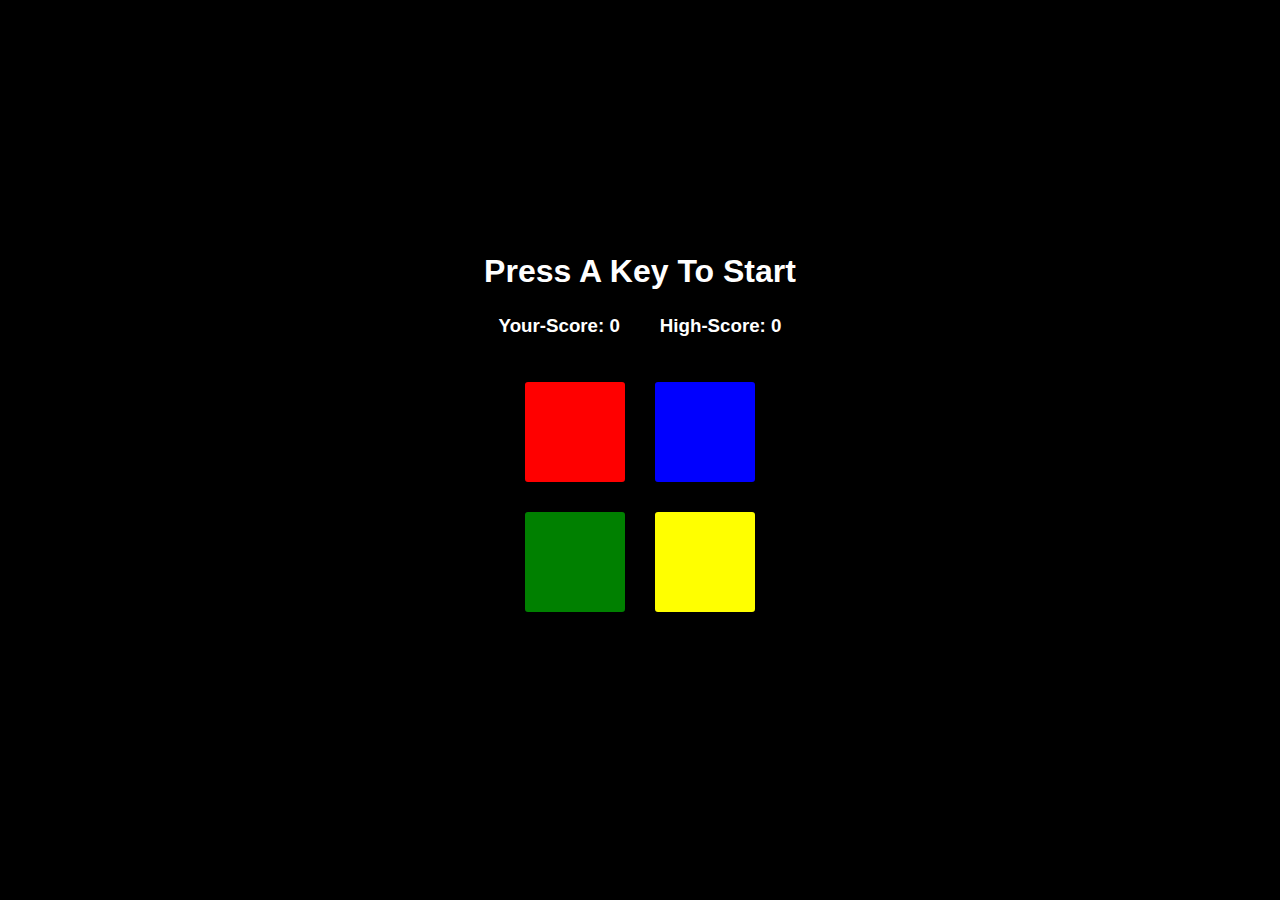
==== simon game/index.html @ 831be7b5 "Add files via upload" ====
<!DOCTYPE html>
<html lang="en">
<head>
    <meta charset="UTF-8">
    <meta http-equiv="X-UA-Compatible" content="IE=edge">
    <meta name="viewport" content="width=device-width, initial-scale=1.0">
    <link rel="stylesheet" href="styles.css">
    <title>Game</title>
</head>
<body>
    
    <div class="section-1">
        <h1 id="h1">Press A Key To Start</h1>
        <div class="row-score">
            <h3>Your-Score: <span id="ys">0</span></h3>
            <h3>High-Score: <span id="hs">0</span></h3>
        </div>
        <div class="grid" id="clicks">
            <div class="cell" id="cell-1"></div>
            <div class="cell" id="cell-2"></div>
            <div class="cell" id="cell-3"></div>
            <div class="cell" id="cell-4"></div>
        </div>

        <button>New Game</button>
    </div>

    <script src="https://ajax.googleapis.com/ajax/libs/jquery/3.6.3/jquery.min.js"></script> 
    <script src="index.js"></script>
</body>
</html>
---- simon game/styles.css ----
* {
    margin: 0;
}


body {
    background-color: black;
    color: white;
    font-family: sans-serif;
    text-align: center;
}

h1 {
    margin: 20px;
}

h3 {
    margin: 5px 20px 30px 20px;
}

.row-score {
    width: 100%;
    display: flex;
    flex-direction: row;
    align-items: center;
    justify-content: center;
}

.section-1 {
    display: flex;
    flex-direction: column;
    justify-content: center;
    align-items: center;
    width: 100%;
    height: 100vh;
}

button {
    padding: 10px 20px 10px 20px;
    border: 1px solid rgb(255, 255, 255);
    background-color: black;
    color: white;
    cursor: pointer;
    font-size: 20px;
    transition: all 0.5s;
    display: none !important;
}

button:hover {
    background-color: white;
    color: black;
}

button:active {
    background-color: rgb(110, 110, 110);
}

.grid {
    display: grid;
    grid-template-columns: 1fr 1fr;
    margin-bottom: 40px;
}

.animate {
    opacity: 1;
    animation: opace 0.2s;
}

@keyframes opace {
    0% {
        opacity: 1;
    }

    50% {
        opacity: 0;
    }

    100% {
        opacity: 1;
    }
}


.cell {
    width: 100px;
    height: 100px;
    background-color: white;
    margin: 10px;
    cursor: pointer;
    border-radius: 8px;
    border: 5px solid black;
}

.cell:active {
    transform: scale(0.99);
}


#cell-1 {
    background-color: red;
}
#cell-1:active {
     background-color: rgba(255, 0, 0, 0.550);
     transition: all 0.1s;
}

#cell-2 {
    background-color: blue;
}
#cell-2:active {
    background-color: rgba(0, 0, 255, 0.550);
    transition: all 0.1s;
}

#cell-3 {
    background-color: green;
}
#cell-3:active {
    background-color: rgba(0, 128, 0, 0.550);
    transition: all 0.1s;
}

#cell-4 {
    background-color: yellow;
}
#cell-4:active {
    background-color: rgba(255, 255, 0, 0.550);
    transition: all 0.1s;
}



@media screen and (max-width: 1000px) {
    button {
        display: flex !important;
    }
}
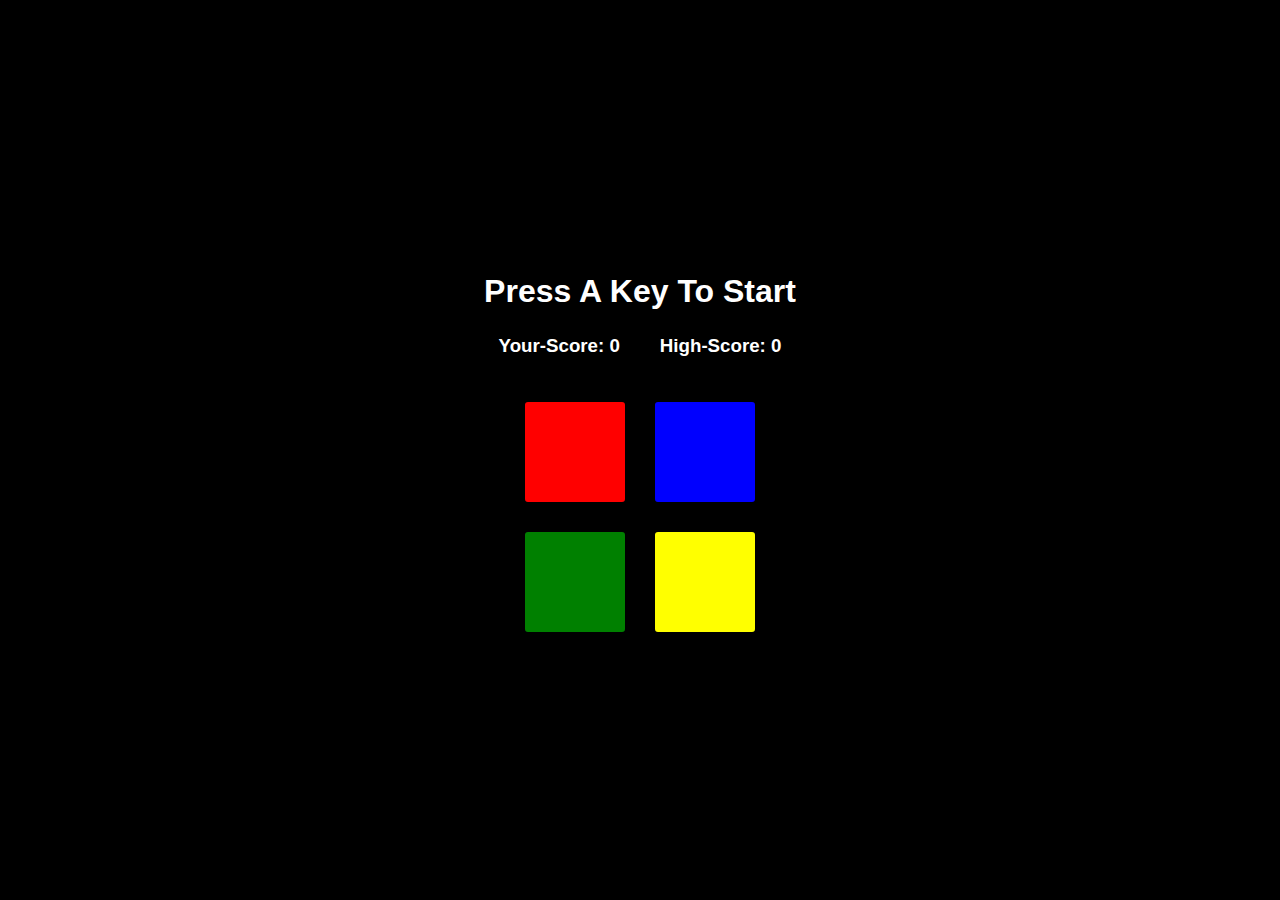
==== commit 210d69cc: "Update index.html" ====
--- a/simon game/index.html
+++ b/simon game/index.html
@@ -10,6 +10,7 @@
 <body>
     
     <div class="section-1">
+        <h1 id="h1-pre"></h1>
         <h1 id="h1">Press A Key To Start</h1>
         <div class="row-score">
             <h3>Your-Score: <span id="ys">0</span></h3>
@@ -28,4 +29,4 @@
     <script src="https://ajax.googleapis.com/ajax/libs/jquery/3.6.3/jquery.min.js"></script> 
     <script src="index.js"></script>
 </body>
-</html> +</html> 
